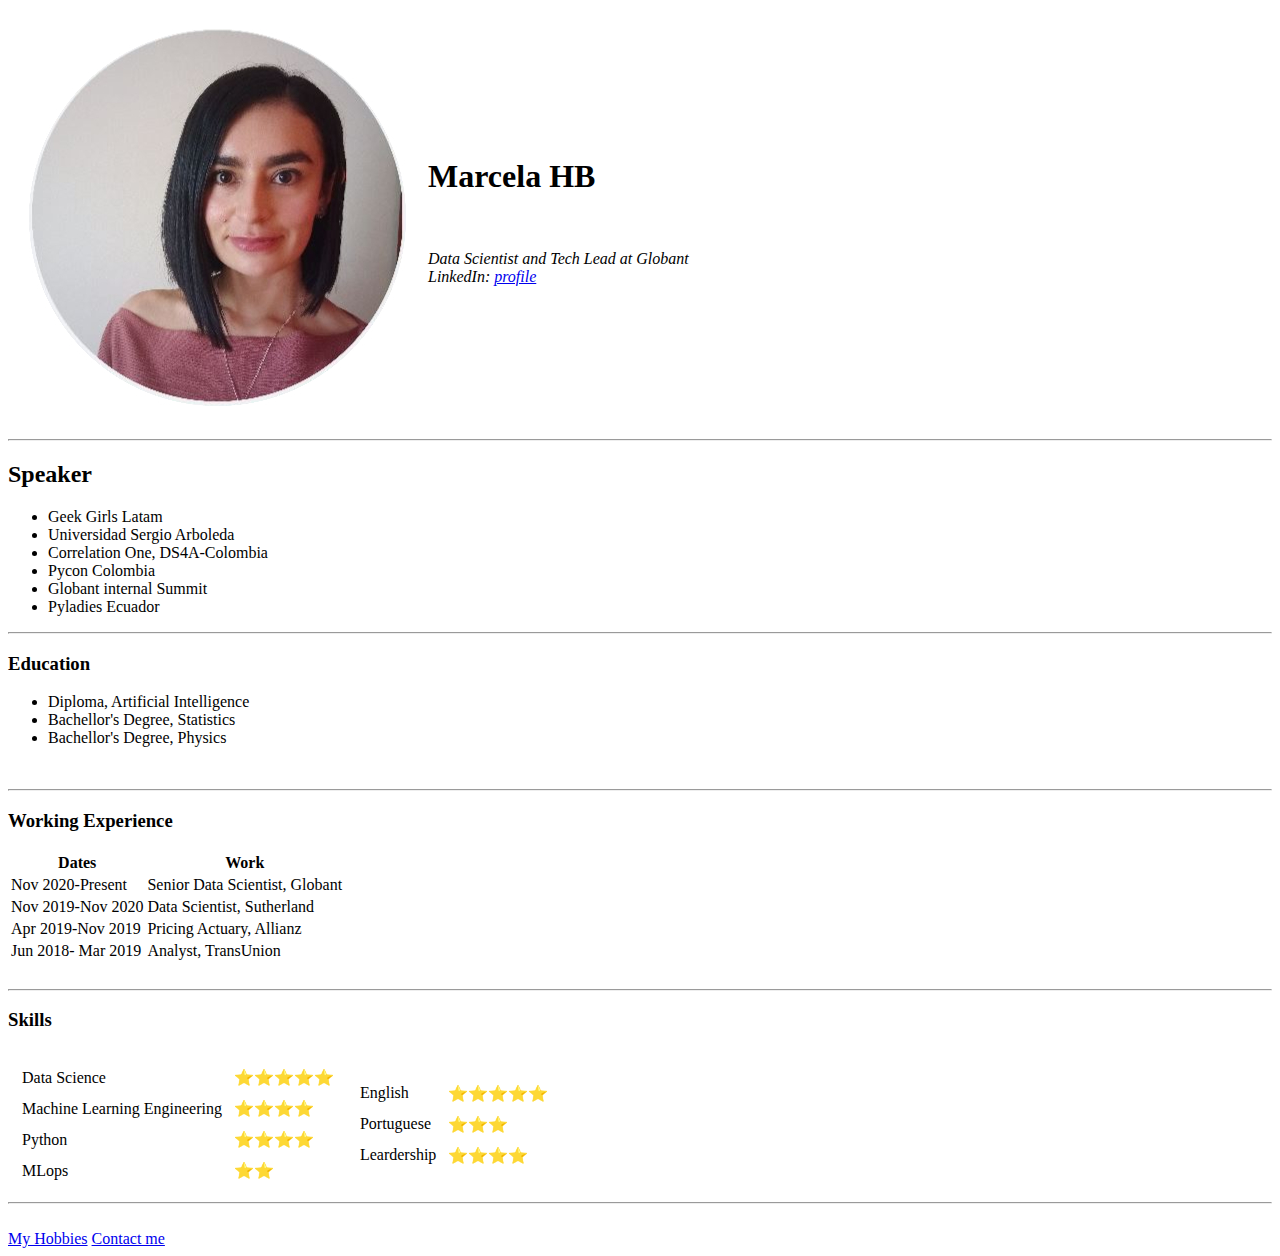
==== index.html @ c9a4bce0 "Adding Personal site" ====
<!DOCTYPE html>
<html lang="en" dir="ltr">
  <head>
    <meta charset="utf-8">
    <title>Marcela HB Site </title>
  </head>

  <body>
    <table cellspacing=20>
      <tr>
        <td> <img src="Marce.jpg" alt="Marcela's picture"></td>
        <td>
          <h1>Marcela HB </h1>
          <br>
          <p>
            <em>Data Scientist and Tech Lead at Globant</em>
            <br>
            <em>LinkedIn: <a href="https://www.linkedin.com/in/amhuerfanoba/"> profile</a> </em>

          </p>
        </td>
      </tr>
    </table>
    <hr>
    <h2>Speaker</h2>
    <ul>
      <li>Geek Girls Latam</li>
      <li>Universidad Sergio Arboleda</li>
      <li>Correlation One, DS4A-Colombia</li>
      <li>Pycon Colombia</li>
      <li>Globant internal Summit</li>
      <li>Pyladies Ecuador</li>
    </ul>

    <hr>
    <h3>Education</h3>
    <ul>
      <li>Diploma, Artificial Intelligence</li>
      <li>Bachellor's Degree, Statistics</li>
      <li>Bachellor's Degree, Physics</li>
    </ul>
    <br>
    <hr>
    <h3>Working Experience</h3>
    <table >
      <thead>
        <th>Dates</th>
        <th>Work</th>
      </thead>
      <tbody>
        <tr>
          <td>Nov 2020-Present</td>
          <td>Senior Data Scientist, Globant</td>
        </tr>
        <tr>
          <td>Nov 2019-Nov 2020</td>
          <td>Data Scientist, Sutherland</td>
        </tr>
        <tr>
          <td>Apr 2019-Nov 2019</td>
          <td>Pricing Actuary, Allianz</td>
        </tr>

        <tr>
          <td>Jun 2018- Mar 2019</td>
          <td> Analyst, TransUnion</td>
        </tr>
      </tbody>
    </table>
    <br>
    <hr>

    <h3>Skills</h3>
    <table>
      <thead>
        <th></th>
      </thead>

      <tbody>
        <tr>
          <td>
            <table cellspacing=10>
              <tr>
                <td>Data Science</td>
                <td>⭐⭐⭐⭐⭐</td>
              </tr>
                <td>Machine Learning Engineering</td>
                <td>⭐⭐⭐⭐</td>
              <tr>
                <td>Python</td>
                <td>⭐⭐⭐⭐</td>
              </tr>
              <tr>
                <td>MLops</td>
                <td>⭐⭐</td>
              </tr>
            </table>


          </td>

          <td>
            <table cellspacing=10>
              <tr>
                <td>English</td>
                <td>⭐⭐⭐⭐⭐</td>
              </tr>
                <td>Portuguese</td>
                <td>⭐⭐⭐</td>
              <tr>
                <td>Leardership</td>
                <td>⭐⭐⭐⭐</td>
              </tr>
            </table>


          </td>
        </tr>

      </tbody>
    </table>


    <hr>
    <br>
    <a href="Hobbies.html"> My Hobbies</a>
    <a href="contact_me.html"> Contact me </a>
    <br>






  </body>

</html>
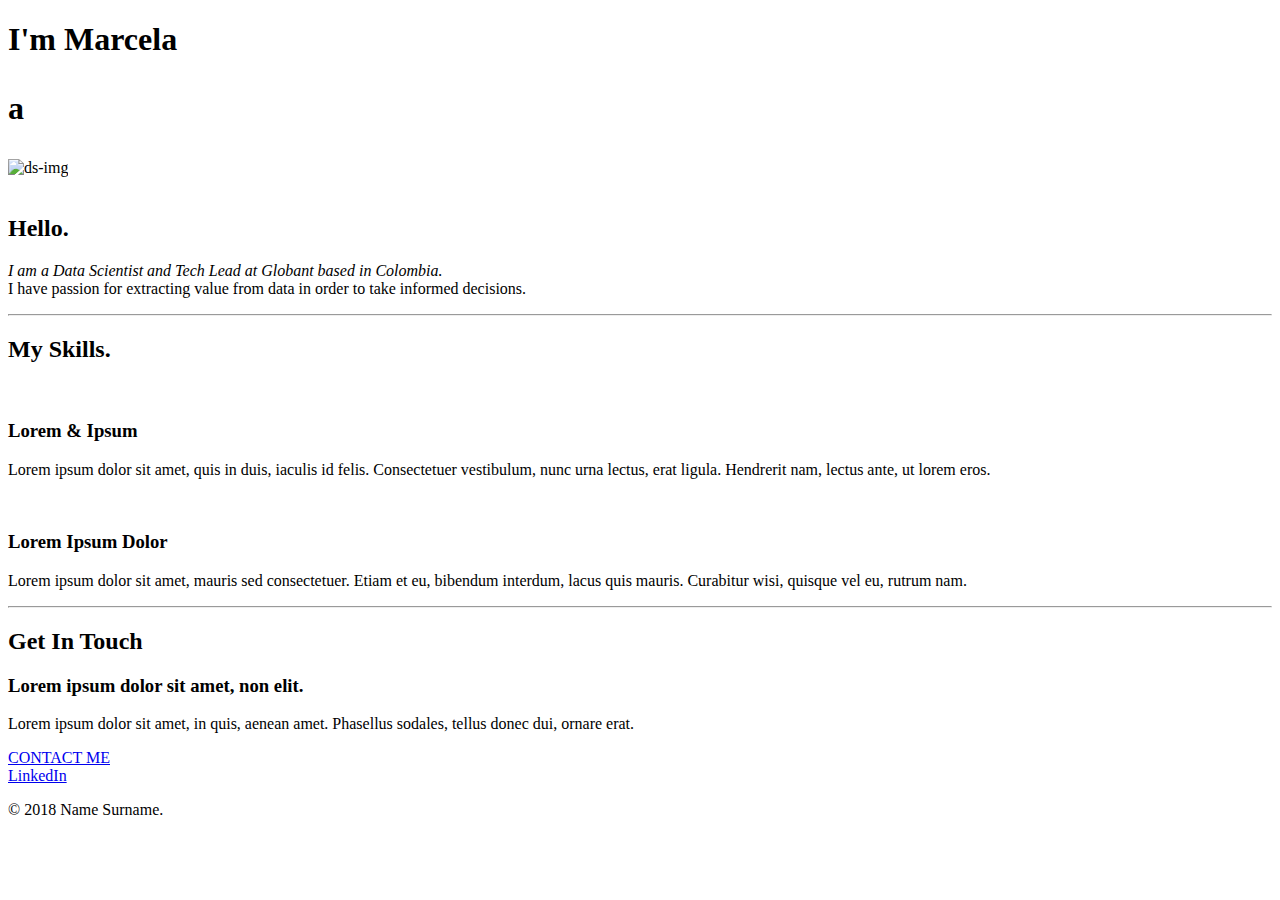
==== commit 1bc16358: "Adding CSS" ====
--- a/index.html
+++ b/index.html
@@ -2,136 +2,60 @@
 <html lang="en" dir="ltr">
   <head>
     <meta charset="utf-8">
-    <title>Marcela HB Site </title>
+    <title>Marcela Huerfano B</title>
+    <link rel="stylesheet" href="css/styles.css">
+    <link rel="icon" href="favicon.ico">
   </head>
+  <body>
+    <div class="top-container">
+      <h1> I'm Marcela
+        <p>a </p>
+      </h1>
 
-  <body>
-    <table cellspacing=20>
-      <tr>
-        <td> <img src="Marce.jpg" alt="Marcela's picture"></td>
-        <td>
-          <h1>Marcela HB </h1>
+      <img src="images/DS.png" alt="ds-img">
+    </div>
+
+    <div class="middle-container">
+      <div class="profile">
+        <img src="" alt="">
+        <h2>Hello.</h2>
+        <p>
+          <em>I am a Data Scientist and Tech Lead at Globant based in Colombia.</em>
           <br>
-          <p>
-            <em>Data Scientist and Tech Lead at Globant</em>
-            <br>
-            <em>LinkedIn: <a href="https://www.linkedin.com/in/amhuerfanoba/"> profile</a> </em>
+          I have passion for extracting value from data in order to take informed decisions.
+          <br>
+        </p>
 
-          </p>
-        </td>
-      </tr>
-    </table>
-    <hr>
-    <h2>Speaker</h2>
-    <ul>
-      <li>Geek Girls Latam</li>
-      <li>Universidad Sergio Arboleda</li>
-      <li>Correlation One, DS4A-Colombia</li>
-      <li>Pycon Colombia</li>
-      <li>Globant internal Summit</li>
-      <li>Pyladies Ecuador</li>
-    </ul>
-
-    <hr>
-    <h3>Education</h3>
-    <ul>
-      <li>Diploma, Artificial Intelligence</li>
-      <li>Bachellor's Degree, Statistics</li>
-      <li>Bachellor's Degree, Physics</li>
-    </ul>
-    <br>
-    <hr>
-    <h3>Working Experience</h3>
-    <table >
-      <thead>
-        <th>Dates</th>
-        <th>Work</th>
-      </thead>
-      <tbody>
-        <tr>
-          <td>Nov 2020-Present</td>
-          <td>Senior Data Scientist, Globant</td>
-        </tr>
-        <tr>
-          <td>Nov 2019-Nov 2020</td>
-          <td>Data Scientist, Sutherland</td>
-        </tr>
-        <tr>
-          <td>Apr 2019-Nov 2019</td>
-          <td>Pricing Actuary, Allianz</td>
-        </tr>
-
-        <tr>
-          <td>Jun 2018- Mar 2019</td>
-          <td> Analyst, TransUnion</td>
-        </tr>
-      </tbody>
-    </table>
-    <br>
-    <hr>
-
-    <h3>Skills</h3>
-    <table>
-      <thead>
-        <th></th>
-      </thead>
-
-      <tbody>
-        <tr>
-          <td>
-            <table cellspacing=10>
-              <tr>
-                <td>Data Science</td>
-                <td>⭐⭐⭐⭐⭐</td>
-              </tr>
-                <td>Machine Learning Engineering</td>
-                <td>⭐⭐⭐⭐</td>
-              <tr>
-                <td>Python</td>
-                <td>⭐⭐⭐⭐</td>
-              </tr>
-              <tr>
-                <td>MLops</td>
-                <td>⭐⭐</td>
-              </tr>
-            </table>
+        </div>
+      <hr>
+      <div class="skills">
+        <h2>My Skills.</h2>
+        <div class="skill-row">
+          <img class="" src="" alt="">
+          <h3>Lorem & Ipsum</h3>
+          <p>Lorem ipsum dolor sit amet, quis in duis, iaculis id felis. Consectetuer vestibulum, nunc urna lectus, erat ligula. Hendrerit nam, lectus ante, ut lorem eros.</p>
+        </div>
+        <div class="skill-row">
+          <img class="" src="" alt="">
+          <h3>Lorem Ipsum Dolor</h3>
+          <p>Lorem ipsum dolor sit amet, mauris sed consectetuer. Etiam et eu, bibendum interdum, lacus quis mauris. Curabitur wisi, quisque vel eu, rutrum nam.</p>
+        </div>
+      </div>
+      <hr>
+      <div class="contact-me">
+        <h2>Get In Touch</h2>
+        <h3>Lorem ipsum dolor sit amet, non elit.</h3>
+        <p>Lorem ipsum dolor sit amet, in quis, aenean amet. Phasellus sodales, tellus donec dui, ornare erat.</p>
+        <a class="btn" href="mailto:anmarphy@gmail.com">CONTACT ME</a>
+      </div>
+    </div>
 
 
-          </td>
-
-          <td>
-            <table cellspacing=10>
-              <tr>
-                <td>English</td>
-                <td>⭐⭐⭐⭐⭐</td>
-              </tr>
-                <td>Portuguese</td>
-                <td>⭐⭐⭐</td>
-              <tr>
-                <td>Leardership</td>
-                <td>⭐⭐⭐⭐</td>
-              </tr>
-            </table>
-
-
-          </td>
-        </tr>
-
-      </tbody>
-    </table>
-
-
-    <hr>
-    <br>
-    <a href="Hobbies.html"> My Hobbies</a>
-    <a href="contact_me.html"> Contact me </a>
-    <br>
-
-
-
-
+    <div class="bottom-container">
+      <a class="footer-link" href="https://www.linkedin.com/in/amhuerfanoba/">LinkedIn</a>
+      <p>© 2018 Name Surname.</p>
+    </div>
 
 
   </body>
-
 </html>
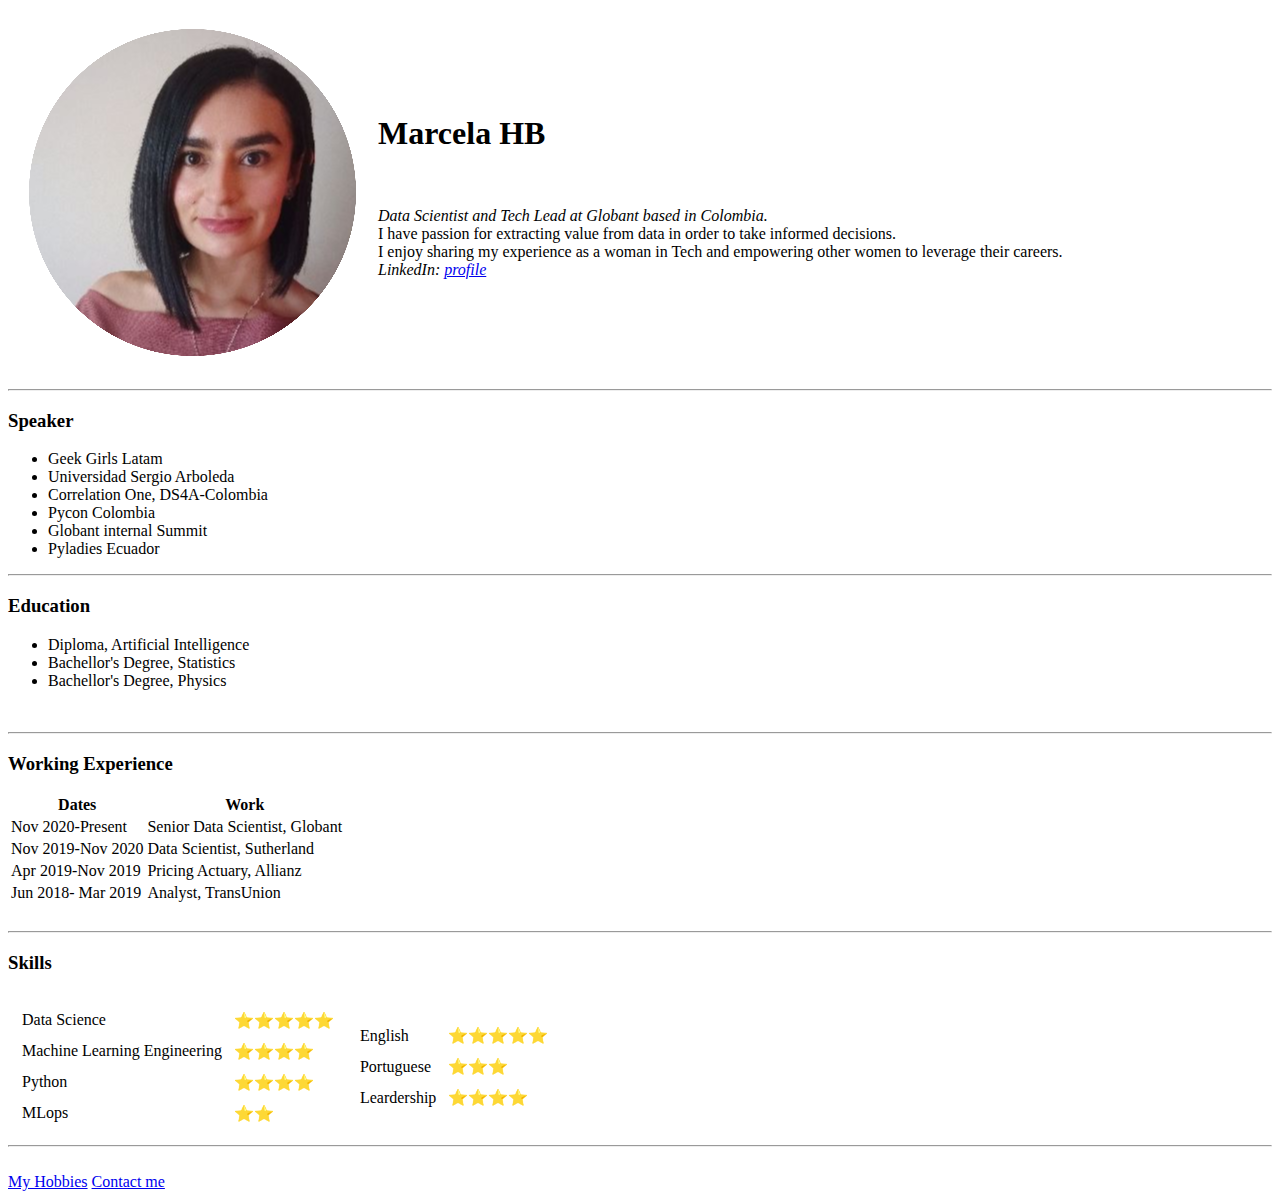
==== commit a389844c: "Adding CSS" ====
--- a/index.html
+++ b/index.html
@@ -2,60 +2,142 @@
 <html lang="en" dir="ltr">
   <head>
     <meta charset="utf-8">
-    <title>Marcela Huerfano B</title>
+    <title>Marcela HB Site </title>
     <link rel="stylesheet" href="css/styles.css">
-    <link rel="icon" href="favicon.ico">
+
   </head>
-  <body>
-    <div class="top-container">
-      <h1> I'm Marcela
-        <p>a </p>
-      </h1>
 
-      <img src="images/DS.png" alt="ds-img">
-    </div>
+  <body >
+    <table cellspacing=20>
+      <tr>
+        <td> <img src="Marce.png" alt="Marcela's picture"></td>
+        <td>
+          <h1>Marcela HB </h1>
+          <br>
+          <p>
+            <em>Data Scientist and Tech Lead at Globant based in Colombia.</em>
+            <br>
+            I have passion for extracting value from data in order to take informed decisions.
+            <br>
+            I enjoy sharing my experience as a woman in Tech and empowering other women to leverage their careers.
+            <br>
+            <em>LinkedIn: <a href="https://www.linkedin.com/in/amhuerfanoba/"> profile</a> </em>
 
-    <div class="middle-container">
-      <div class="profile">
-        <img src="" alt="">
-        <h2>Hello.</h2>
-        <p>
-          <em>I am a Data Scientist and Tech Lead at Globant based in Colombia.</em>
-          <br>
-          I have passion for extracting value from data in order to take informed decisions.
-          <br>
-        </p>
+          </p>
+        </td>
+      </tr>
+    </table>
+    <hr>
+    <h3>Speaker</h3>
+    <ul>
+      <li>Geek Girls Latam</li>
+      <li>Universidad Sergio Arboleda</li>
+      <li>Correlation One, DS4A-Colombia</li>
+      <li>Pycon Colombia</li>
+      <li>Globant internal Summit</li>
+      <li>Pyladies Ecuador</li>
+    </ul>
 
-        </div>
-      <hr>
-      <div class="skills">
-        <h2>My Skills.</h2>
-        <div class="skill-row">
-          <img class="" src="" alt="">
-          <h3>Lorem & Ipsum</h3>
-          <p>Lorem ipsum dolor sit amet, quis in duis, iaculis id felis. Consectetuer vestibulum, nunc urna lectus, erat ligula. Hendrerit nam, lectus ante, ut lorem eros.</p>
-        </div>
-        <div class="skill-row">
-          <img class="" src="" alt="">
-          <h3>Lorem Ipsum Dolor</h3>
-          <p>Lorem ipsum dolor sit amet, mauris sed consectetuer. Etiam et eu, bibendum interdum, lacus quis mauris. Curabitur wisi, quisque vel eu, rutrum nam.</p>
-        </div>
-      </div>
-      <hr>
-      <div class="contact-me">
-        <h2>Get In Touch</h2>
-        <h3>Lorem ipsum dolor sit amet, non elit.</h3>
-        <p>Lorem ipsum dolor sit amet, in quis, aenean amet. Phasellus sodales, tellus donec dui, ornare erat.</p>
-        <a class="btn" href="mailto:anmarphy@gmail.com">CONTACT ME</a>
-      </div>
-    </div>
+    <hr>
+    <h3>Education</h3>
+    <ul>
+      <li>Diploma, Artificial Intelligence</li>
+      <li>Bachellor's Degree, Statistics</li>
+      <li>Bachellor's Degree, Physics</li>
+    </ul>
+    <br>
+    <hr>
+    <h3>Working Experience</h3>
+    <table >
+      <thead>
+        <th>Dates</th>
+        <th>Work</th>
+      </thead>
+      <tbody>
+        <tr>
+          <td>Nov 2020-Present</td>
+          <td>Senior Data Scientist, Globant</td>
+        </tr>
+        <tr>
+          <td>Nov 2019-Nov 2020</td>
+          <td>Data Scientist, Sutherland</td>
+        </tr>
+        <tr>
+          <td>Apr 2019-Nov 2019</td>
+          <td>Pricing Actuary, Allianz</td>
+        </tr>
+
+        <tr>
+          <td>Jun 2018- Mar 2019</td>
+          <td> Analyst, TransUnion</td>
+        </tr>
+      </tbody>
+    </table>
+    <br>
+    <hr>
+
+    <h3>Skills</h3>
+    <table>
+      <thead>
+        <th></th>
+      </thead>
+
+      <tbody>
+        <tr>
+          <td>
+            <table cellspacing=10>
+              <tr>
+                <td>Data Science</td>
+                <td>⭐⭐⭐⭐⭐</td>
+              </tr>
+                <td>Machine Learning Engineering</td>
+                <td>⭐⭐⭐⭐</td>
+              <tr>
+                <td>Python</td>
+                <td>⭐⭐⭐⭐</td>
+              </tr>
+              <tr>
+                <td>MLops</td>
+                <td>⭐⭐</td>
+              </tr>
+            </table>
 
 
-    <div class="bottom-container">
-      <a class="footer-link" href="https://www.linkedin.com/in/amhuerfanoba/">LinkedIn</a>
-      <p>© 2018 Name Surname.</p>
-    </div>
+          </td>
+
+          <td>
+            <table cellspacing=10>
+              <tr>
+                <td>English</td>
+                <td>⭐⭐⭐⭐⭐</td>
+              </tr>
+                <td>Portuguese</td>
+                <td>⭐⭐⭐</td>
+              <tr>
+                <td>Leardership</td>
+                <td>⭐⭐⭐⭐</td>
+              </tr>
+            </table>
+
+
+          </td>
+        </tr>
+
+      </tbody>
+    </table>
+
+
+    <hr>
+    <br>
+    <a href="Hobbies.html"> My Hobbies</a>
+    <a href="contact_me.html"> Contact me </a>
+    <br>
+
+
+
+
 
 
   </body>
+
 </html>
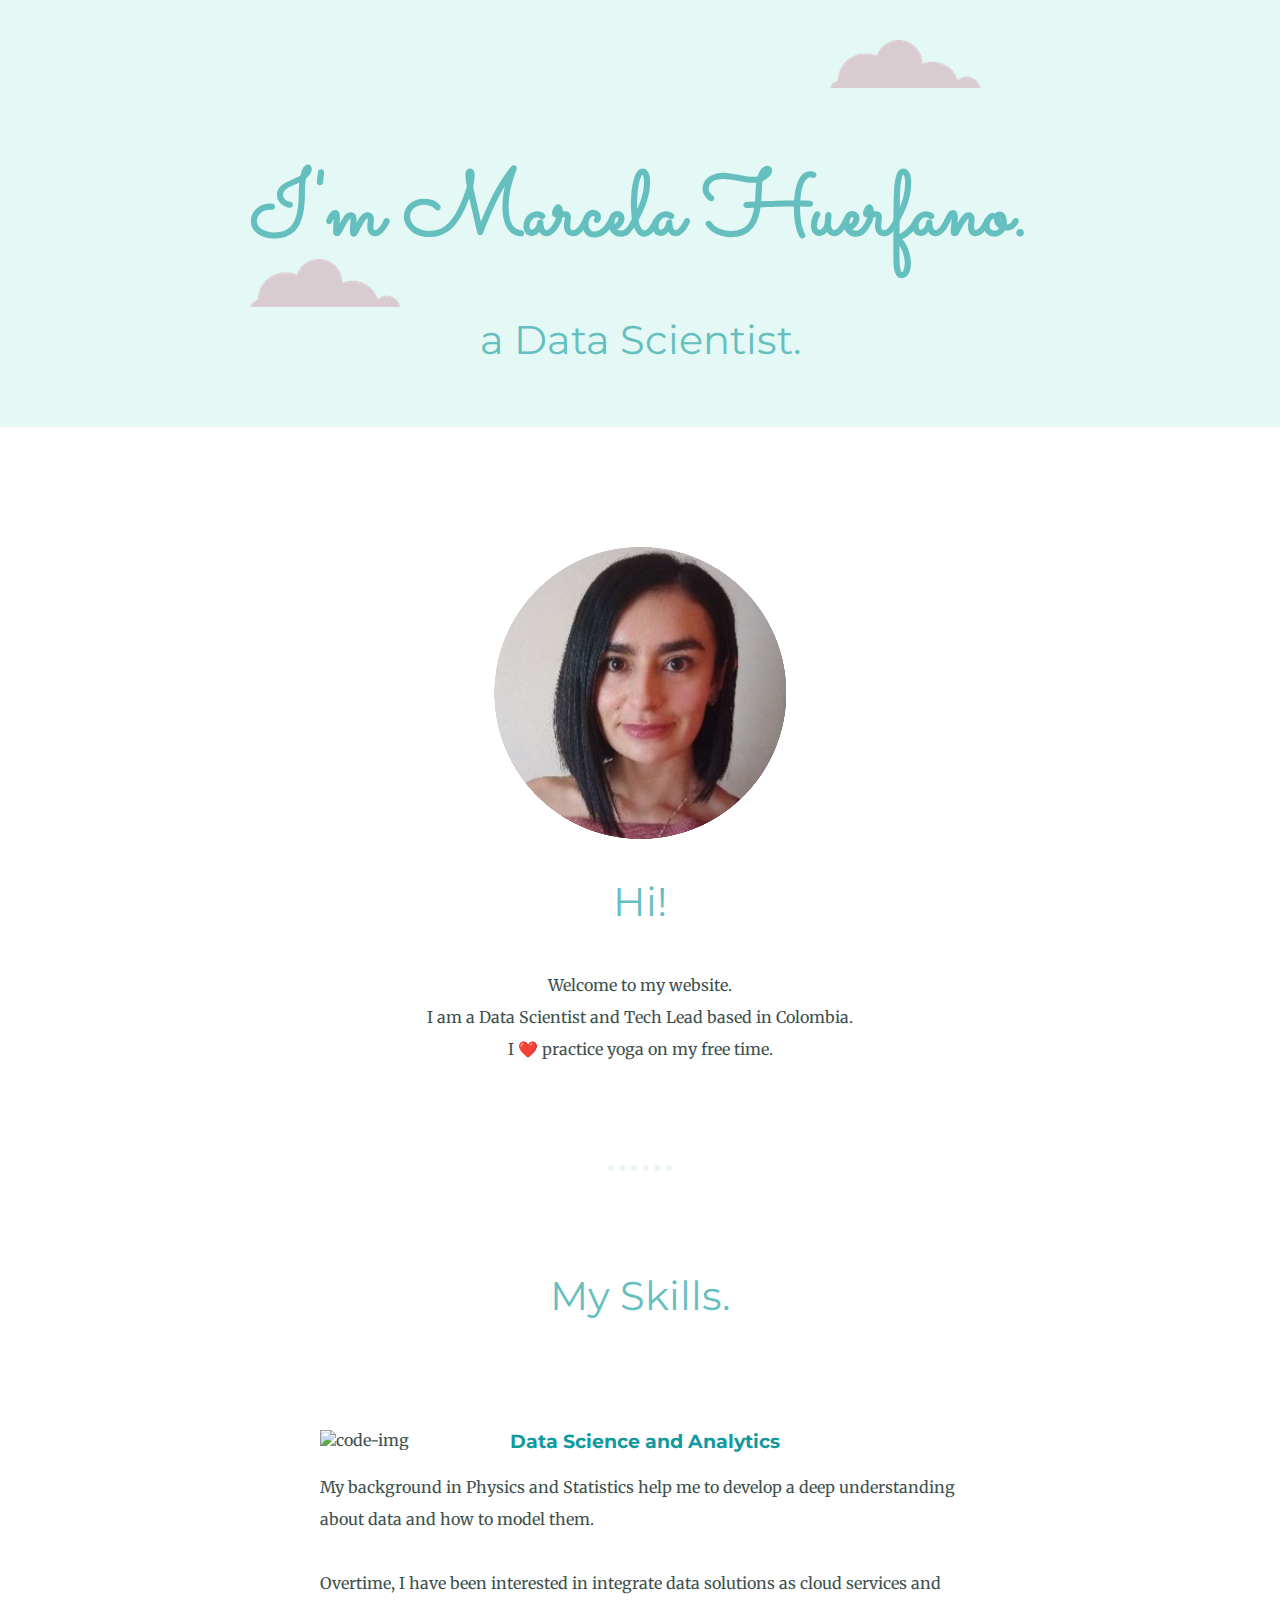
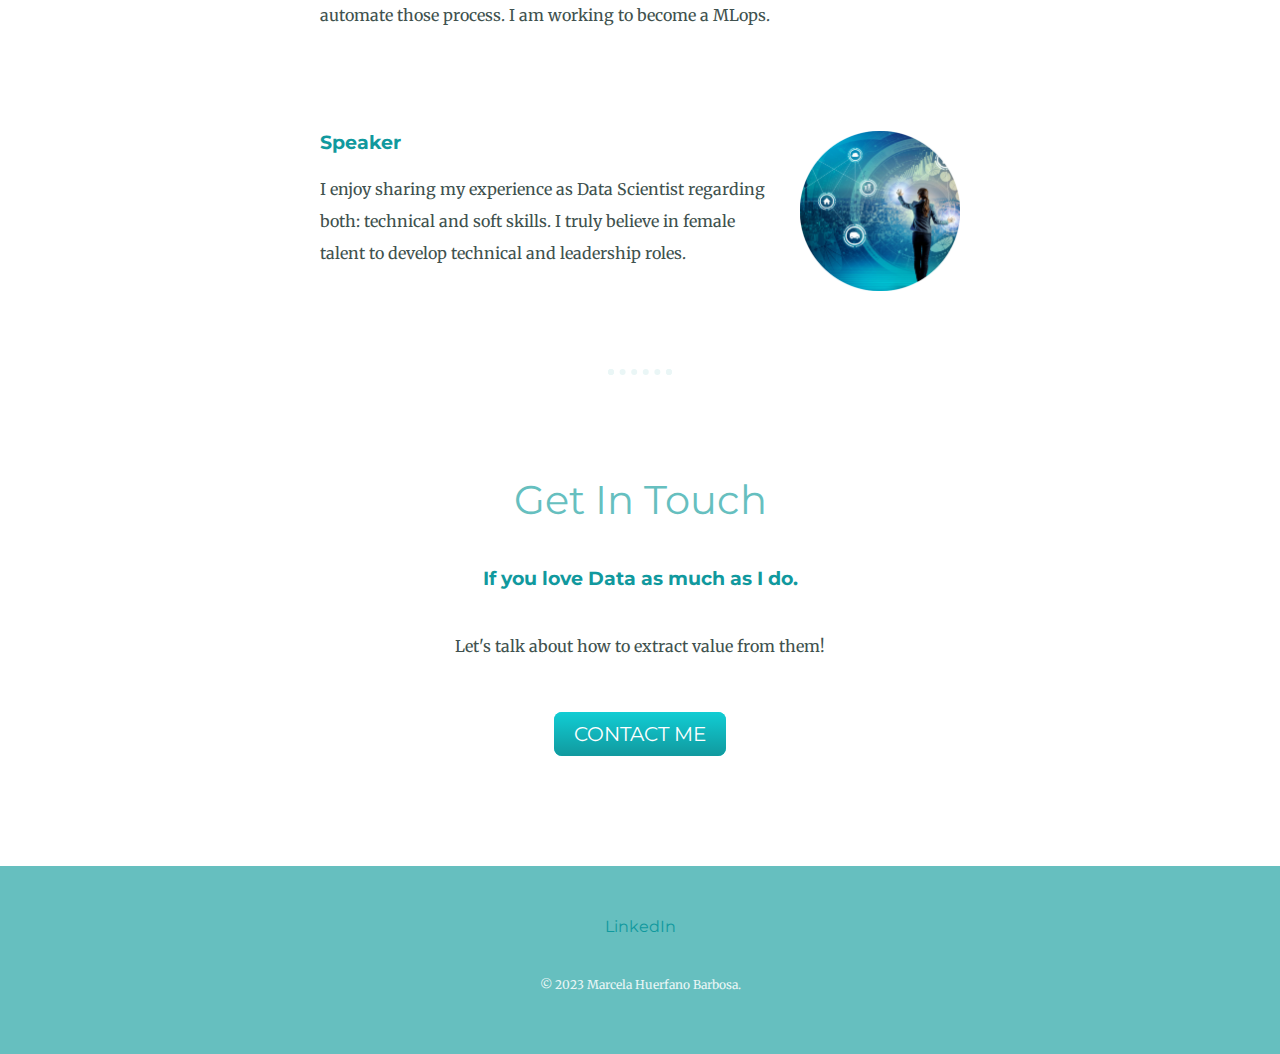
==== commit 37515a44: "Updating html personal site" ====
--- a/index.html
+++ b/index.html
@@ -1,143 +1,67 @@
-<!DOCTYPE html>
-<html lang="en" dir="ltr">
-  <head>
-    <meta charset="utf-8">
-    <title>Marcela HB Site </title>
-    <link rel="stylesheet" href="css/styles.css">
-
-  </head>
-
-  <body >
-    <table cellspacing=20>
-      <tr>
-        <td> <img src="Marce.png" alt="Marcela's picture"></td>
-        <td>
-          <h1>Marcela HB </h1>
-          <br>
-          <p>
-            <em>Data Scientist and Tech Lead at Globant based in Colombia.</em>
-            <br>
-            I have passion for extracting value from data in order to take informed decisions.
-            <br>
-            I enjoy sharing my experience as a woman in Tech and empowering other women to leverage their careers.
-            <br>
-            <em>LinkedIn: <a href="https://www.linkedin.com/in/amhuerfanoba/"> profile</a> </em>
-
-          </p>
-        </td>
-      </tr>
-    </table>
-    <hr>
-    <h3>Speaker</h3>
-    <ul>
-      <li>Geek Girls Latam</li>
-      <li>Universidad Sergio Arboleda</li>
-      <li>Correlation One, DS4A-Colombia</li>
-      <li>Pycon Colombia</li>
-      <li>Globant internal Summit</li>
-      <li>Pyladies Ecuador</li>
-    </ul>
-
-    <hr>
-    <h3>Education</h3>
-    <ul>
-      <li>Diploma, Artificial Intelligence</li>
-      <li>Bachellor's Degree, Statistics</li>
-      <li>Bachellor's Degree, Physics</li>
-    </ul>
-    <br>
-    <hr>
-    <h3>Working Experience</h3>
-    <table >
-      <thead>
-        <th>Dates</th>
-        <th>Work</th>
-      </thead>
-      <tbody>
-        <tr>
-          <td>Nov 2020-Present</td>
-          <td>Senior Data Scientist, Globant</td>
-        </tr>
-        <tr>
-          <td>Nov 2019-Nov 2020</td>
-          <td>Data Scientist, Sutherland</td>
-        </tr>
-        <tr>
-          <td>Apr 2019-Nov 2019</td>
-          <td>Pricing Actuary, Allianz</td>
-        </tr>
-
-        <tr>
-          <td>Jun 2018- Mar 2019</td>
-          <td> Analyst, TransUnion</td>
-        </tr>
-      </tbody>
-    </table>
-    <br>
-    <hr>
-
-    <h3>Skills</h3>
-    <table>
-      <thead>
-        <th></th>
-      </thead>
-
-      <tbody>
-        <tr>
-          <td>
-            <table cellspacing=10>
-              <tr>
-                <td>Data Science</td>
-                <td>⭐⭐⭐⭐⭐</td>
-              </tr>
-                <td>Machine Learning Engineering</td>
-                <td>⭐⭐⭐⭐</td>
-              <tr>
-                <td>Python</td>
-                <td>⭐⭐⭐⭐</td>
-              </tr>
-              <tr>
-                <td>MLops</td>
-                <td>⭐⭐</td>
-              </tr>
-            </table>
-
-
-          </td>
-
-          <td>
-            <table cellspacing=10>
-              <tr>
-                <td>English</td>
-                <td>⭐⭐⭐⭐⭐</td>
-              </tr>
-                <td>Portuguese</td>
-                <td>⭐⭐⭐</td>
-              <tr>
-                <td>Leardership</td>
-                <td>⭐⭐⭐⭐</td>
-              </tr>
-            </table>
-
-
-          </td>
-        </tr>
-
-      </tbody>
-    </table>
-
-
-    <hr>
-    <br>
-    <a href="Hobbies.html"> My Hobbies</a>
-    <a href="contact_me.html"> Contact me </a>
-    <br>
-
-
-
-
-
-
-  </body>
-
-</html>
+<!DOCTYPE html>
+<html>
+
+<head>
+  <meta charset="utf-8">
+  <title>MarceHB</title>
+  <link rel="stylesheet" href="css/styles.css">
+  <link href="https://fonts.googleapis.com/css?family=Merriweather|Montserrat|Sacramento" rel="stylesheet">
+  <link rel="icon" href="favicon.ico">
+</head>
+
+<body>
+  <div class="top-container">
+    <img class="top-cloud" src="images/cloud.png" alt="cloud">
+    <div class="title-text">
+      <h1>I'm Marcela Huerfano.</h1>
+      <h2>a Data Scientist.</h2>
+    </div>
+    <br>
+    <img class="bottom-cloud" src="images/cloud.png" alt="cloud">
+  </div>
+
+  <div class="middle-container">
+    <div class="profile">
+      <img src="images/marcela.png" alt="marcela-profile-img">
+      <h2>Hi!</h2>
+      <p class="intro">Welcome to my website. <br>
+        I am a Data Scientist and Tech Lead based in Colombia. <br>
+        I ❤️ practice yoga on my free time.</p>
+    </div>
+    <hr>
+    <div class="skills">
+      <h2>My Skills.</h2>
+      <div class="skill-row">
+        <img class="code-img" src="https://media.giphy.com/media/n6mEMqAuYOQ8l8qcEE/giphy.gif" alt="code-img">
+
+        <h3>Data Science and Analytics</h3>
+        <p>My background in Physics and Statistics help me to develop a deep understanding about data and how to model them. <br>
+          <br>
+          Overtime, I have been interested in integrate data solutions as cloud services and automate those process. I am working to become a MLops.</p>
+
+      </div>
+      <div class="skill-row">
+        <img class="women-img" src="images/women_tech.png" alt="women-img">
+
+        <h3>Speaker</h3>
+        <p>I enjoy sharing my experience as Data Scientist regarding both: technical and soft skills. I truly believe in female talent to develop technical and leadership roles.</p>
+
+      </div>
+    </div>
+    <hr>
+    <div class="contact-me">
+      <h2>Get In Touch</h2>
+      <h3>If you love Data as much as I do.</h3>
+      <p class="contact-message">Let's talk about how to extract value from them! </p>
+      <a class="btn" href="mailto:anmarphy@gmail.com">CONTACT ME</a>
+    </div>
+  </div>
+
+
+  <div class="bottom-container">
+    <a class="footer-link" href="https://www.linkedin.com/in/amhuerfanoba">LinkedIn</a>
+    <p class="copyright">© 2023 Marcela Huerfano Barbosa.</p>
+  </div>
+</body>
+
+</html>
--- a/css/styles.css
+++ b/css/styles.css
@@ -0,0 +1,137 @@
+body {
+  color: #40514E;
+  margin: 0;
+  text-align: center;
+  font-family: 'Merriweather', serif;
+}
+
+h1 {
+  color: #66BFBF;
+  font-size: 5.625rem;
+  margin: 50px auto 0 auto;
+  font-family: 'Sacramento', cursive;
+}
+
+h2 {
+  color: #66BFBF;
+  font-family: 'Montserrat', sans-serif;
+  font-size: 2.5rem;
+  font-weight: normal;
+  padding-bottom: 10px;
+}
+
+h3 {
+  color: #11999E;
+  font-family: 'Montserrat', sans-serif;
+}
+
+p {
+  line-height: 2;
+}
+
+hr {
+  border: dotted #EAF6F6 6px;
+  border-bottom: none;
+  width: 4%;
+  margin: 100px auto;
+}
+
+a{
+  color: #11999E;
+  font-family: 'Montserrat', sans-serif;
+  margin: 10px 20px;
+  text-decoration: none;
+}
+
+a:hover {
+  color: #EAF6F6;
+}
+
+.top-container {
+  background-color: #E4F9F5;
+  position: relative;
+  padding-top: 100px;
+}
+
+.middle-container {
+  margin: 120px 0;
+}
+
+.bottom-container {
+  background-color: #66BFBF;
+  padding: 50px 0 20px;
+}
+
+.skill-row {
+  width: 50%;
+  margin: 100px auto 100px auto;
+  text-align: left;
+}
+
+
+.intro {
+  width: 50%;
+  margin: auto;
+}
+
+.contact-message {
+  width: 40%;
+  margin: 40px auto 60px;
+}
+
+.copyright {
+  color: #EAF6F6;
+  font-size: 0.75rem;
+  padding: 25px 0;
+}
+
+.top-cloud {
+  position: absolute;
+  right: 300px;
+  top: 40px;
+}
+
+.bottom-cloud {
+  position: absolute;
+  left: 250px;
+  bottom: 120px;
+}
+
+.code-img {
+  width: 25%;
+  float: left;
+  margin-right: 30px;
+}
+
+.women-img {
+  width: 25%;
+  float: right;
+  margin-left: 30px;
+}
+
+.btn {
+  background: #11cdd4;
+  background-image: -webkit-linear-gradient(top, #11cdd4, #11999e);
+  background-image: -moz-linear-gradient(top, #11cdd4, #11999e);
+  background-image: -ms-linear-gradient(top, #11cdd4, #11999e);
+  background-image: -o-linear-gradient(top, #11cdd4, #11999e);
+  background-image: linear-gradient(to bottom, #11cdd4, #11999e);
+  -webkit-border-radius: 8;
+  -moz-border-radius: 8;
+  border-radius: 8px;
+  font-family: 'Montserrat', sans-serif;
+  color: #ffffff;
+  font-size: 20px;
+  padding: 10px 20px 10px 20px;
+  text-decoration: none;
+}
+
+.btn:hover {
+  background: #30e3cb;
+  background-image: -webkit-linear-gradient(top, #30e3cb, #2bc4ad);
+  background-image: -moz-linear-gradient(top, #30e3cb, #2bc4ad);
+  background-image: -ms-linear-gradient(top, #30e3cb, #2bc4ad);
+  background-image: -o-linear-gradient(top, #30e3cb, #2bc4ad);
+  background-image: linear-gradient(to bottom, #30e3cb, #2bc4ad);
+  text-decoration: none;
+}
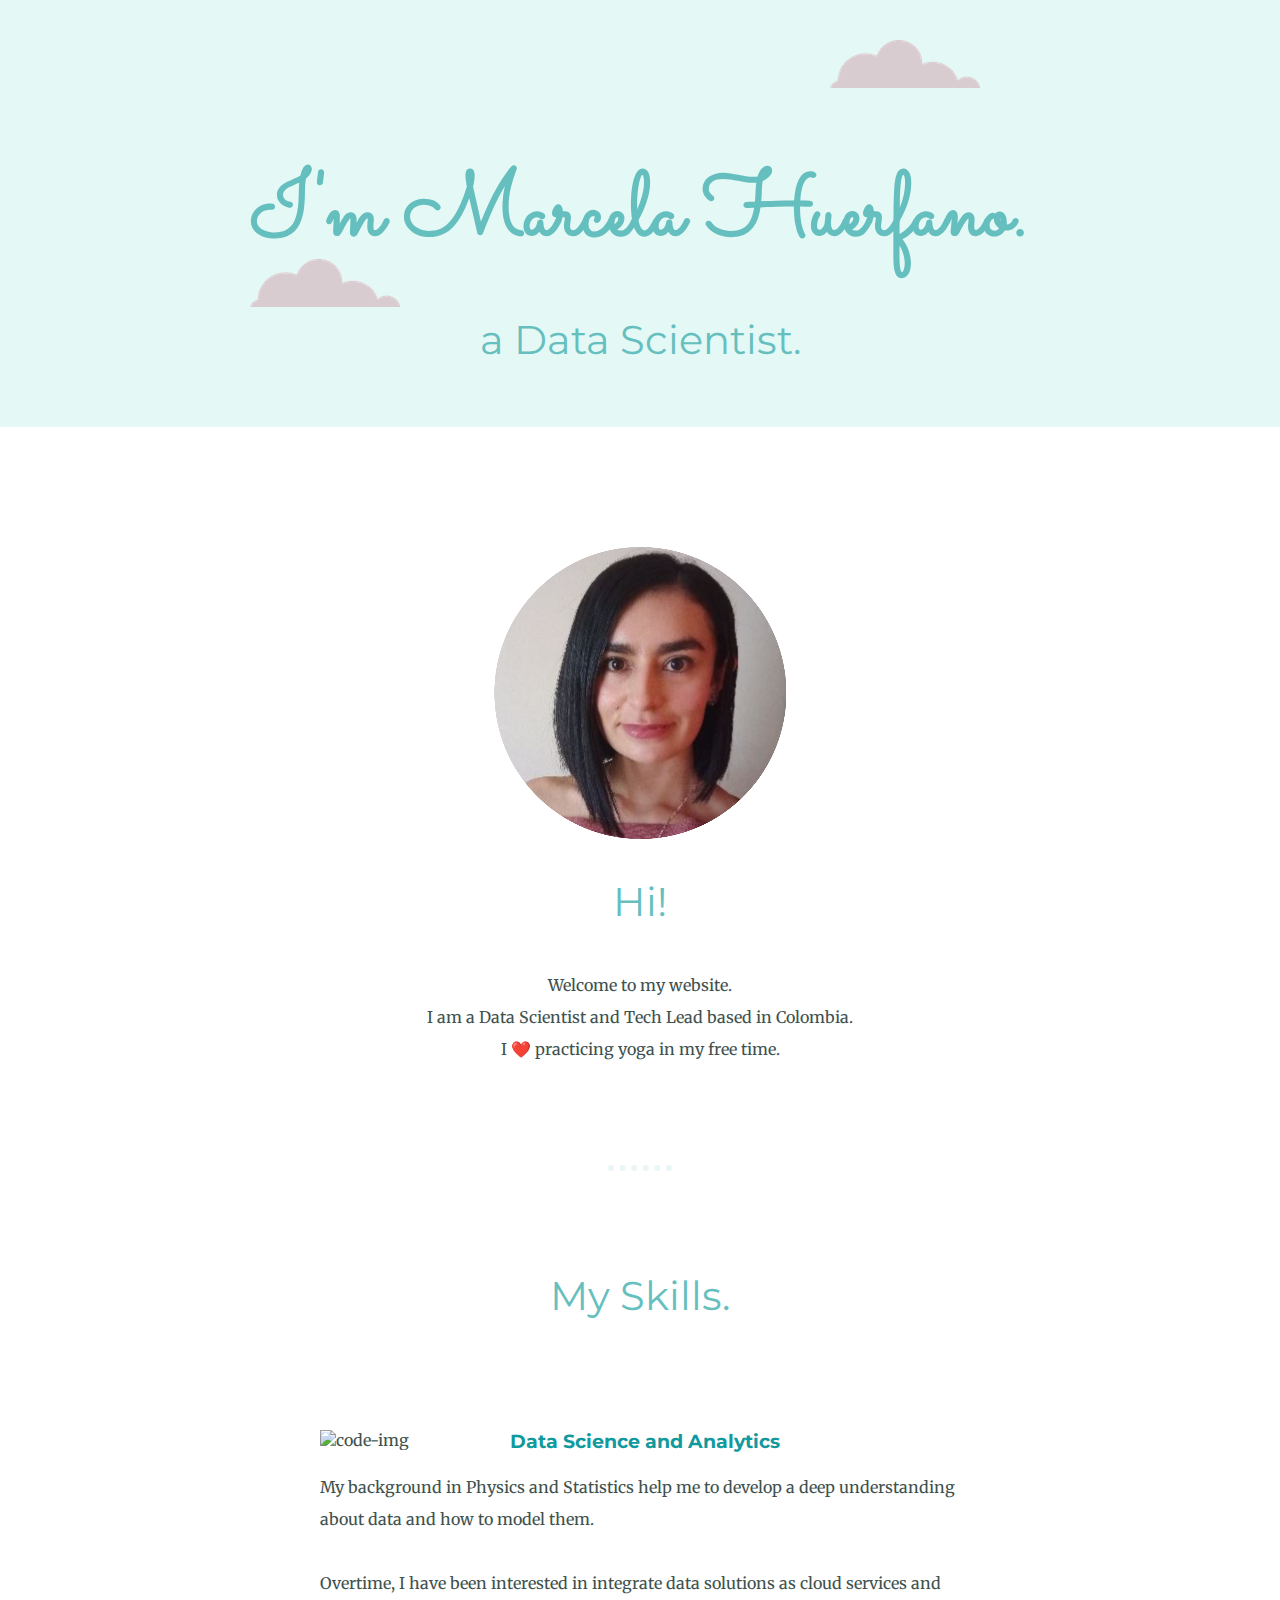
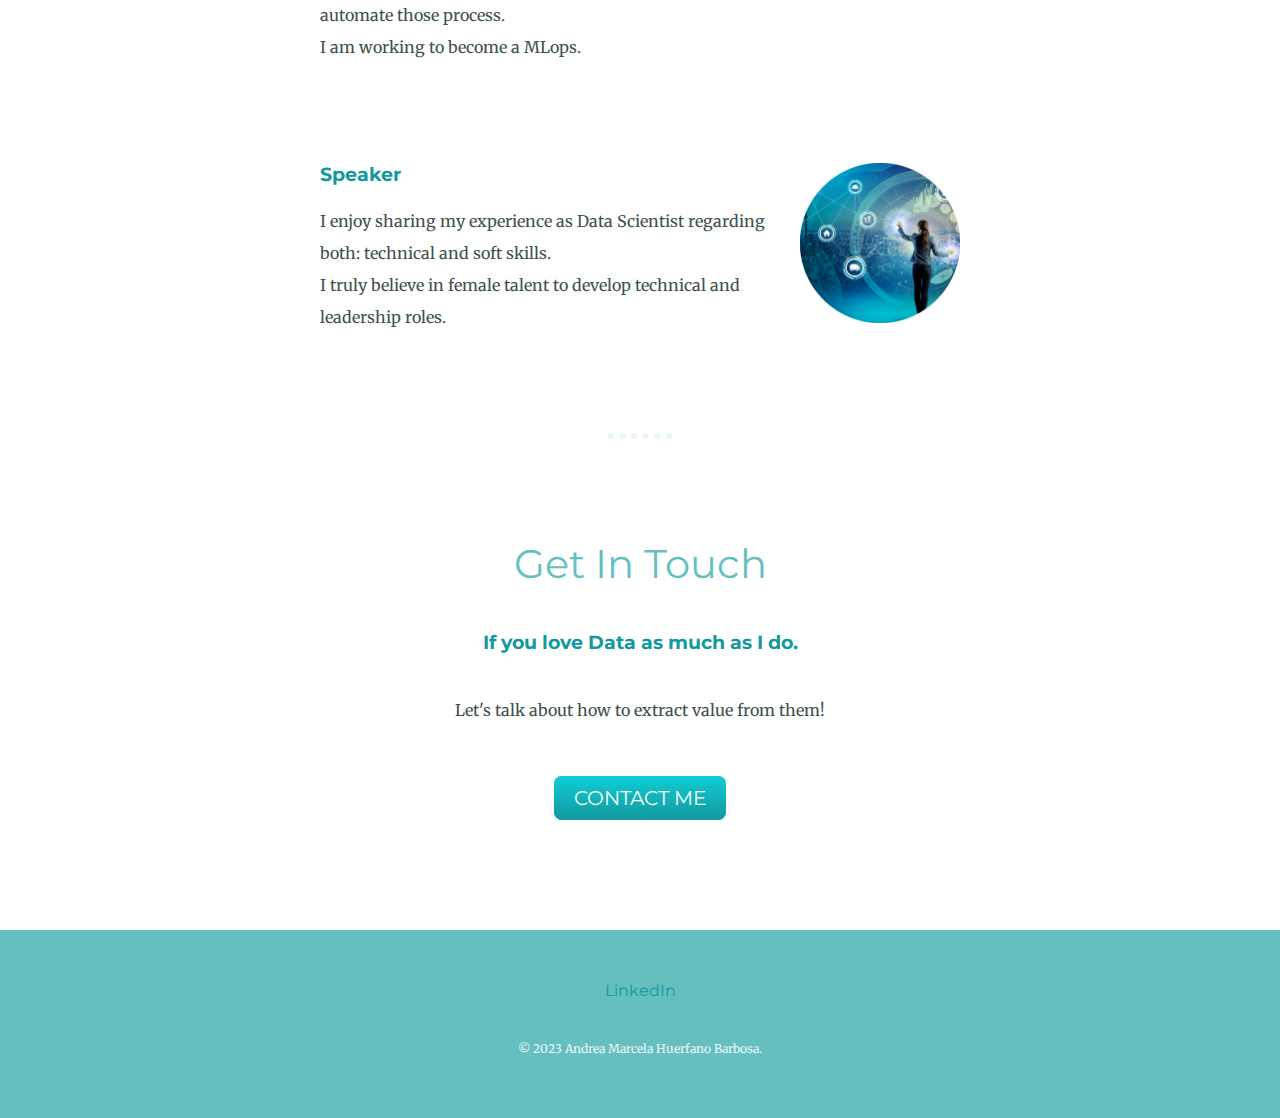
==== commit 1692495b: "Adding some front changes" ====
--- a/index.html
+++ b/index.html
@@ -26,7 +26,7 @@
       <h2>Hi!</h2>
       <p class="intro">Welcome to my website. <br>
         I am a Data Scientist and Tech Lead based in Colombia. <br>
-        I ❤️ practice yoga on my free time.</p>
+        I ❤️ practicing yoga in my free time.</p>
     </div>
     <hr>
     <div class="skills">
@@ -37,14 +37,16 @@
         <h3>Data Science and Analytics</h3>
         <p>My background in Physics and Statistics help me to develop a deep understanding about data and how to model them. <br>
           <br>
-          Overtime, I have been interested in integrate data solutions as cloud services and automate those process. I am working to become a MLops.</p>
+          Overtime, I have been interested in integrate data solutions as cloud services and automate those process.
+          <br> I am working to become a MLops.</p>
 
       </div>
       <div class="skill-row">
         <img class="women-img" src="images/women_tech.png" alt="women-img">
 
         <h3>Speaker</h3>
-        <p>I enjoy sharing my experience as Data Scientist regarding both: technical and soft skills. I truly believe in female talent to develop technical and leadership roles.</p>
+        <p>I enjoy sharing my experience as Data Scientist regarding both: technical and soft skills. <br>
+          I truly believe in female talent to develop technical and leadership roles.</p>
 
       </div>
     </div>
@@ -60,7 +62,7 @@
 
   <div class="bottom-container">
     <a class="footer-link" href="https://www.linkedin.com/in/amhuerfanoba">LinkedIn</a>
-    <p class="copyright">© 2023 Marcela Huerfano Barbosa.</p>
+    <p class="copyright">© 2023 Andrea Marcela Huerfano Barbosa.</p>
   </div>
 </body>
 
